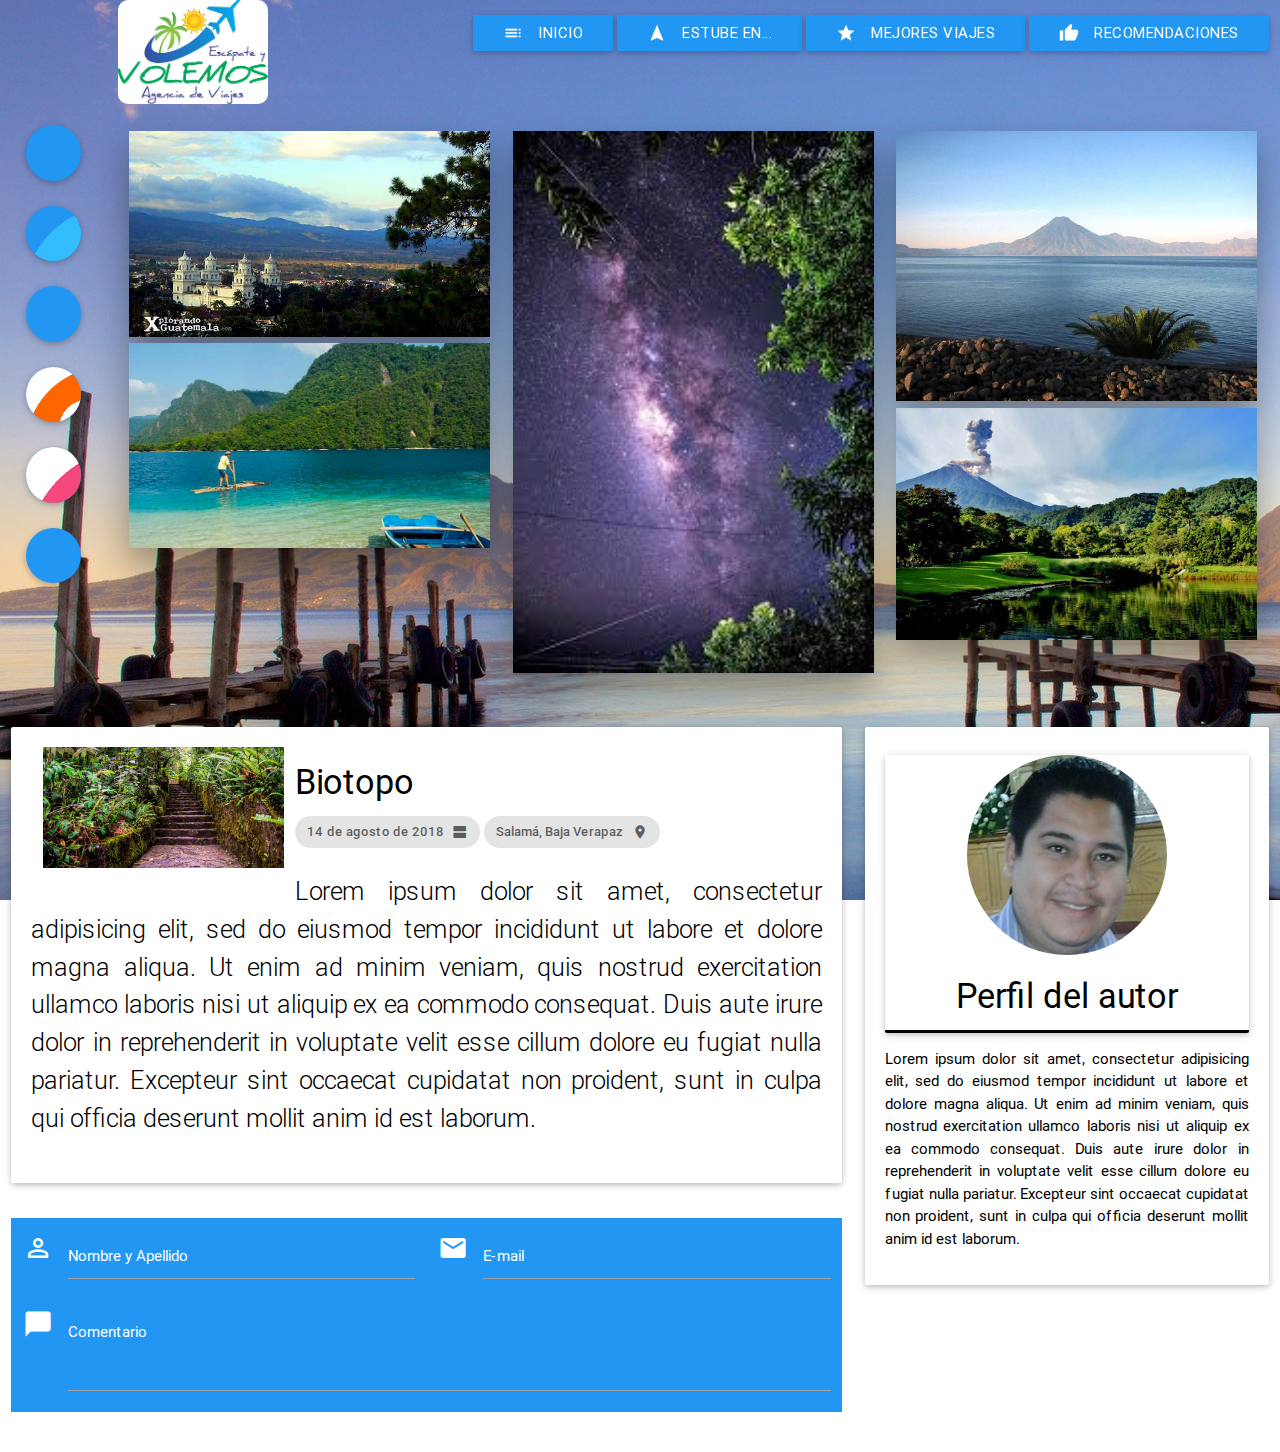
==== 03-blog de turismo/index.html @ 412d6672 "agregando archivos" ====
<!DOCTYPE html>
<html>
<head>
  <meta charset="utf-8">
  <meta name="viewport" content="width=device-width, initial-scale=1, maximum-scale=1.0"/>
  <link href="https://fonts.googleapis.com/icon?family=Material+Icons" rel="stylesheet">
  <link href="css/materialize.css" type="text/css" rel="stylesheet" media="screen,projection"/>
  <link rel="stylesheet" href="css/app.css">

  <title>Blog de Turismo</title>
</head>
<body class="fondo">
  <script type="text/javascript" src="https://code.jquery.com/jquery-2.1.1.min.js"></script>
  <script type="text/javascript" src="js/materialize.min.js"></script>
  <div class="row">
    <div class="col l1  hide-on-med-and-down">
      <ul class="center-align margen-superior100">
        <li><a href="#" class="btn-floating btn-large blue margen-superior25"><img src="iconos/face.png" alt="facebook"></a></li>
        <li><a href="#" class="btn-floating btn-large blue margen-superior25"><img src="iconos/twitter.png" alt="facebook"></a></li>
        <li><a href="#" class="btn-floating btn-large blue margen-superior25"><img src="iconos/google.png" alt="facebook"></a></li>
        <li><a href="#" class="btn-floating btn-large blue margen-superior25"><img src="iconos/blog.png" alt="facebook"></a></li>
        <li><a href="#" class="btn-floating btn-large blue margen-superior25"><img src="iconos/instagram.png" alt="facebook"></a></li>
        <li><a href="#" class="btn-floating btn-large blue margen-superior25"><img src="iconos/youtube.png" alt="facebook"></a></li>
      </ul>

    </div>

    <div class="col l11 s12">
      <div class="row">
          <a href="#" class="brand-logo left perfil" ><img src="img/perfil.jpg" id="perfil" alt="perfil" class="rexponsive-img"></a>
            <ul class="right hide-on-med-and-down">
              <a href="#" class="btn waves-effect waves-light blue"><i class="material-icons left">toc</i>Inicio</a>
              <a href="#" class="btn waves-effect waves-light blue"><i class="material-icons left">navigation</i>Estube en...</a>
              <a href="#" class="btn waves-effect waves-light blue"><i class="material-icons left">grade</i>Mejores Viajes</a>
              <a href="#" class="btn waves-effect waves-light blue"><i class="material-icons left">thumb_up</i>Recomendaciones</a>
            </ul>
            <ul class="hide-on-large-only right">
              <a href="#" class="btn waves-effect waves-light blue"><i class="material-icons">toc</i></a>
              <a href="#" class="btn waves-effect waves-light blue"><i class="material-icons">navigation</i></a>
              <a href="#" class="btn waves-effect waves-light blue"><i class="material-icons">grade</i></a>
              <a href="#" class="btn waves-effect waves-light blue"><i class="material-icons">thumb_up</i></a>
            </ul>
      </div>

      <div class="row">
        <div class="col l4 s12">
          <img src="img/img1.jpg" class="responsive-img z-depth-4" alt="imagen">
          <img src="img/img2.jpg" class="responsive-img z-depth-4" alt="imagen">
        </div>
        <div class="col l4 s12">
          <img src="img/img3.jpg" class="responsive-img z-depth-4" alt="imagen">
        </div>
        <div class="col l4 s12">
          <img src="img/img4.jpg" class="responsive-img z-depth-4" alt="imagen">
          <img src="img/img5.jpg" class="responsive-img z-depth-4" alt="imagen">
        </div>
      </div>
    </div>
  </div>

  <div class="row">
    <div class="col l8 s12">
      <div class="row">
        <div class="card-panel white black-text">
          <div class="col l4 s12">
            <img src="img/biotopo.jpg" alt="imagen">
          </div>
          <h4>Biotopo</h3>
            <div class="chip">
              14 de agosto de 2018 <i class="material-icons">view_agenda</i>
            </div>
            <div class="chip">
              Salamá, Baja Verapaz <i class="material-icons">location_on</i>
            </div>
              <p class="flow-text">Lorem ipsum dolor sit amet, consectetur adipisicing elit, sed do eiusmod tempor incididunt ut labore et dolore magna aliqua. Ut enim ad minim veniam, quis nostrud exercitation ullamco laboris nisi ut aliquip ex ea commodo consequat. Duis aute irure dolor in reprehenderit in voluptate velit esse cillum dolore eu fugiat nulla pariatur. Excepteur sint occaecat cupidatat non proident, sunt in culpa qui officia deserunt mollit anim id est laborum.</p>
        </div>
      </div>
      <div class="row blue white-text">
        <div class="input-field col l6 s12 ">
          <i class="material-icons prefix">perm_identity</i>
          <input type="text" id="nombre" class="validate">
          <label for="nombre" class="white-text">Nombre y Apellido</label>
        </div>
        <div class="input-field col l6 s12 ">
          <i class="material-icons prefix">email</i>
          <input type="email" id="email" class="validate">
          <label for="email" class="white-text" data-success="email correcto" data-error="Ingresa un email valido">E-mail</label>
        </div>
        <div class="input-field col s12 ">
          <i class="material-icons prefix">chat_bubble</i>
          <textarea id="texto" class="materialize-textarea"></textarea>
          <label for="texto" class="white-text">Comentario</label>
        </div>
      </div>
    </div>
    <div class="col l4 s12">
      <div class="card-panel white black-text">
        <div class="card perfilborde">
          <img src="img/perfildeautor.jpg" alt="perfil" class="circle responsive-img">
          <h4>Perfil del autor</h4>
        </div>
          <p class="">Lorem ipsum dolor sit amet, consectetur adipisicing elit, sed do eiusmod tempor incididunt ut labore et dolore magna aliqua. Ut enim ad minim veniam, quis nostrud exercitation ullamco laboris nisi ut aliquip ex ea commodo consequat. Duis aute irure dolor in reprehenderit in voluptate velit esse cillum dolore eu fugiat nulla pariatur. Excepteur sint occaecat cupidatat non proident, sunt in culpa qui officia deserunt mollit anim id est laborum.</p>
      </div>
    </div>
  </div>

</body>

</html>
---- 03-blog de turismo/css/app.css ----
.fondo {
  background-image: url(../img/fondo.jpg);
  background-attachment: fixed;

}
#perfil{
  border-radius: 10px;
  width:10em;
}
img[alt*='imagen']{
  width: 100%;
}
.margen-superior100{
margin-top: 100px;
}
.margen-superior25 {
margin-top: 25px;
}

p{
  text-align: justify;
}
.perfilborde {
  border-bottom: 3px solid #000;
  text-align: center;
}
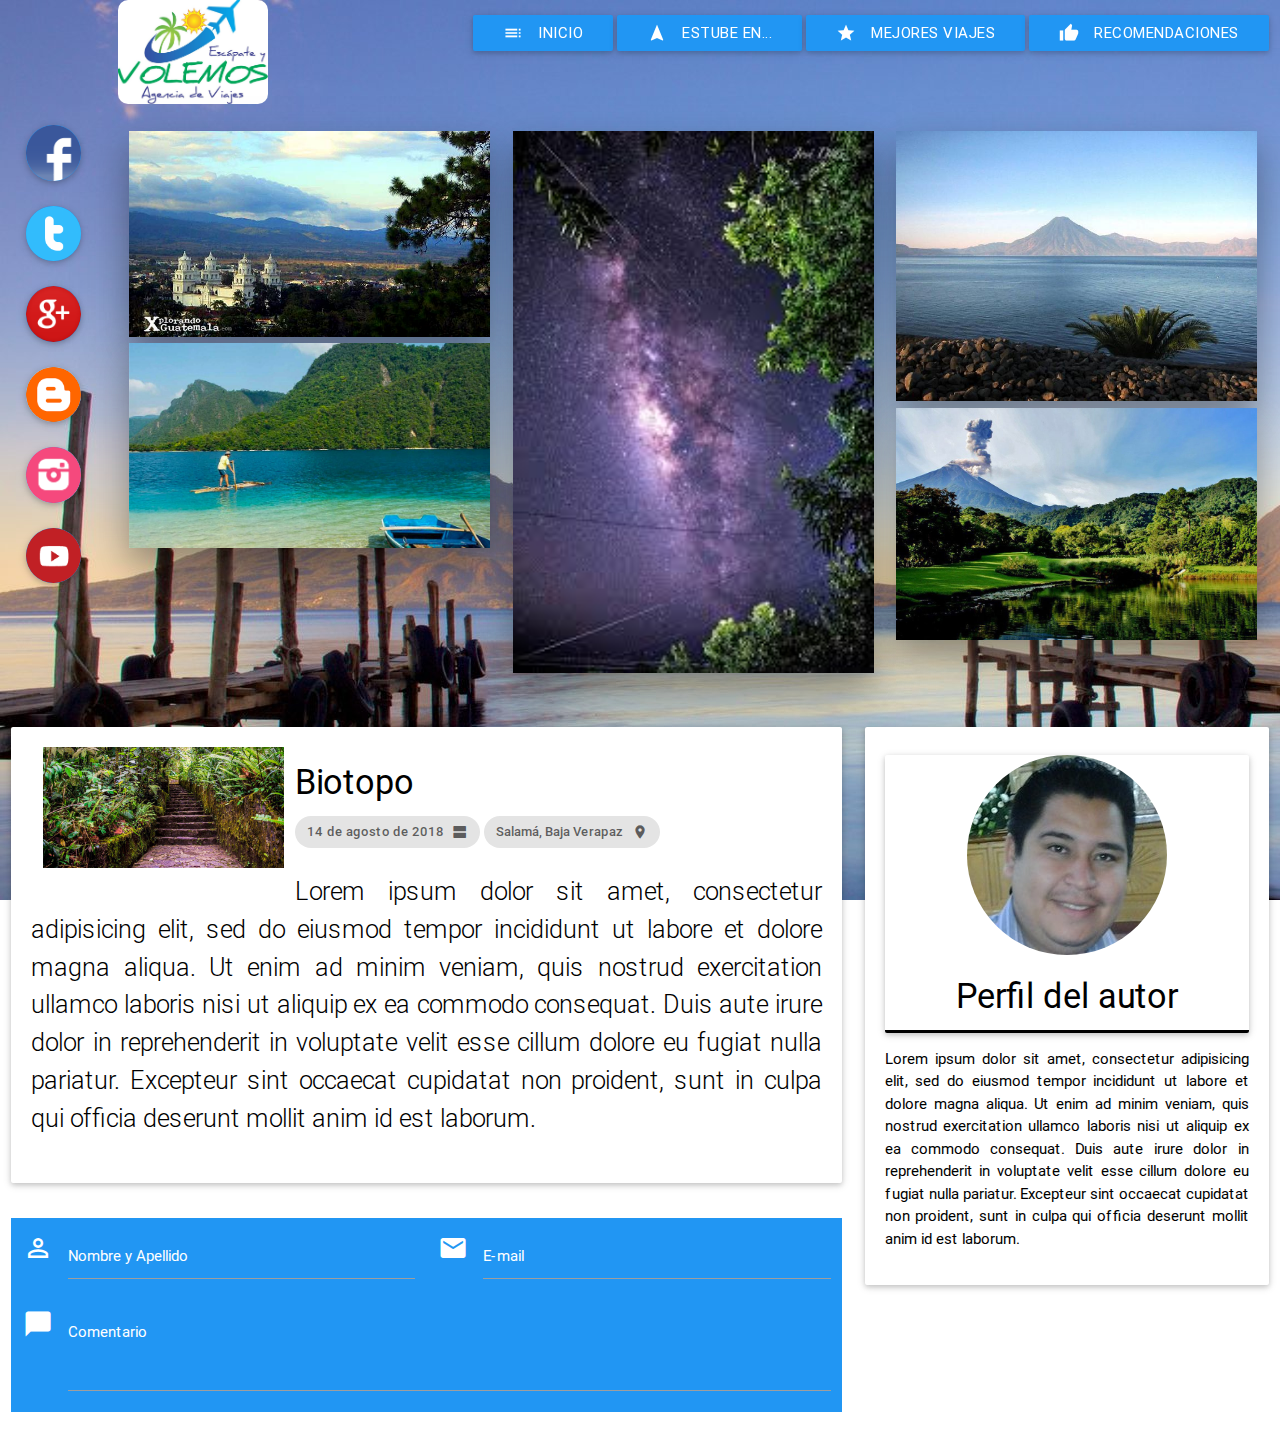
==== commit cf62123f: "corrigiendo errores" ====
--- a/03-blog de turismo/index.html
+++ b/03-blog de turismo/index.html
@@ -15,19 +15,19 @@
   <div class="row">
     <div class="col l1  hide-on-med-and-down">
       <ul class="center-align margen-superior100">
-        <li><a href="#" class="btn-floating btn-large blue margen-superior25"><img src="iconos/face.png" alt="facebook"></a></li>
-        <li><a href="#" class="btn-floating btn-large blue margen-superior25"><img src="iconos/twitter.png" alt="facebook"></a></li>
-        <li><a href="#" class="btn-floating btn-large blue margen-superior25"><img src="iconos/google.png" alt="facebook"></a></li>
-        <li><a href="#" class="btn-floating btn-large blue margen-superior25"><img src="iconos/blog.png" alt="facebook"></a></li>
-        <li><a href="#" class="btn-floating btn-large blue margen-superior25"><img src="iconos/instagram.png" alt="facebook"></a></li>
-        <li><a href="#" class="btn-floating btn-large blue margen-superior25"><img src="iconos/youtube.png" alt="facebook"></a></li>
+        <li><a href="#" class="btn-floating btn-large blue margen-superior25"><img src="iconos/face.png" alt="imagen"></a></li>
+        <li><a href="#" class="btn-floating btn-large blue margen-superior25"><img src="iconos/twitter.png" alt="imagen"></a></li>
+        <li><a href="#" class="btn-floating btn-large blue margen-superior25"><img src="iconos/google.png" alt="imagen"></a></li>
+        <li><a href="#" class="btn-floating btn-large blue margen-superior25"><img src="iconos/blog.png" alt="imagen"></a></li>
+        <li><a href="#" class="btn-floating btn-large blue margen-superior25"><img src="iconos/instagram.png" alt="imagen"></a></li>
+        <li><a href="#" class="btn-floating btn-large blue margen-superior25"><img src="iconos/youtube.png" alt="imagen"></a></li>
       </ul>
 
     </div>
 
     <div class="col l11 s12">
       <div class="row">
-          <a href="#" class="brand-logo left perfil" ><img src="img/perfil.jpg" id="perfil" alt="perfil" class="rexponsive-img"></a>
+          <a href="#" class="brand-logo left perfil" ><img src="img/perfil.jpg" id="perfil" alt="perfil" class="responsive-img"></a>
             <ul class="right hide-on-med-and-down">
               <a href="#" class="btn waves-effect waves-light blue"><i class="material-icons left">toc</i>Inicio</a>
               <a href="#" class="btn waves-effect waves-light blue"><i class="material-icons left">navigation</i>Estube en...</a>
--- a/03-blog de turismo/css/app.css
+++ b/03-blog de turismo/css/app.css
@@ -10,6 +10,7 @@
 img[alt*='imagen']{
   width: 100%;
 }
+
 .margen-superior100{
 margin-top: 100px;
 }
